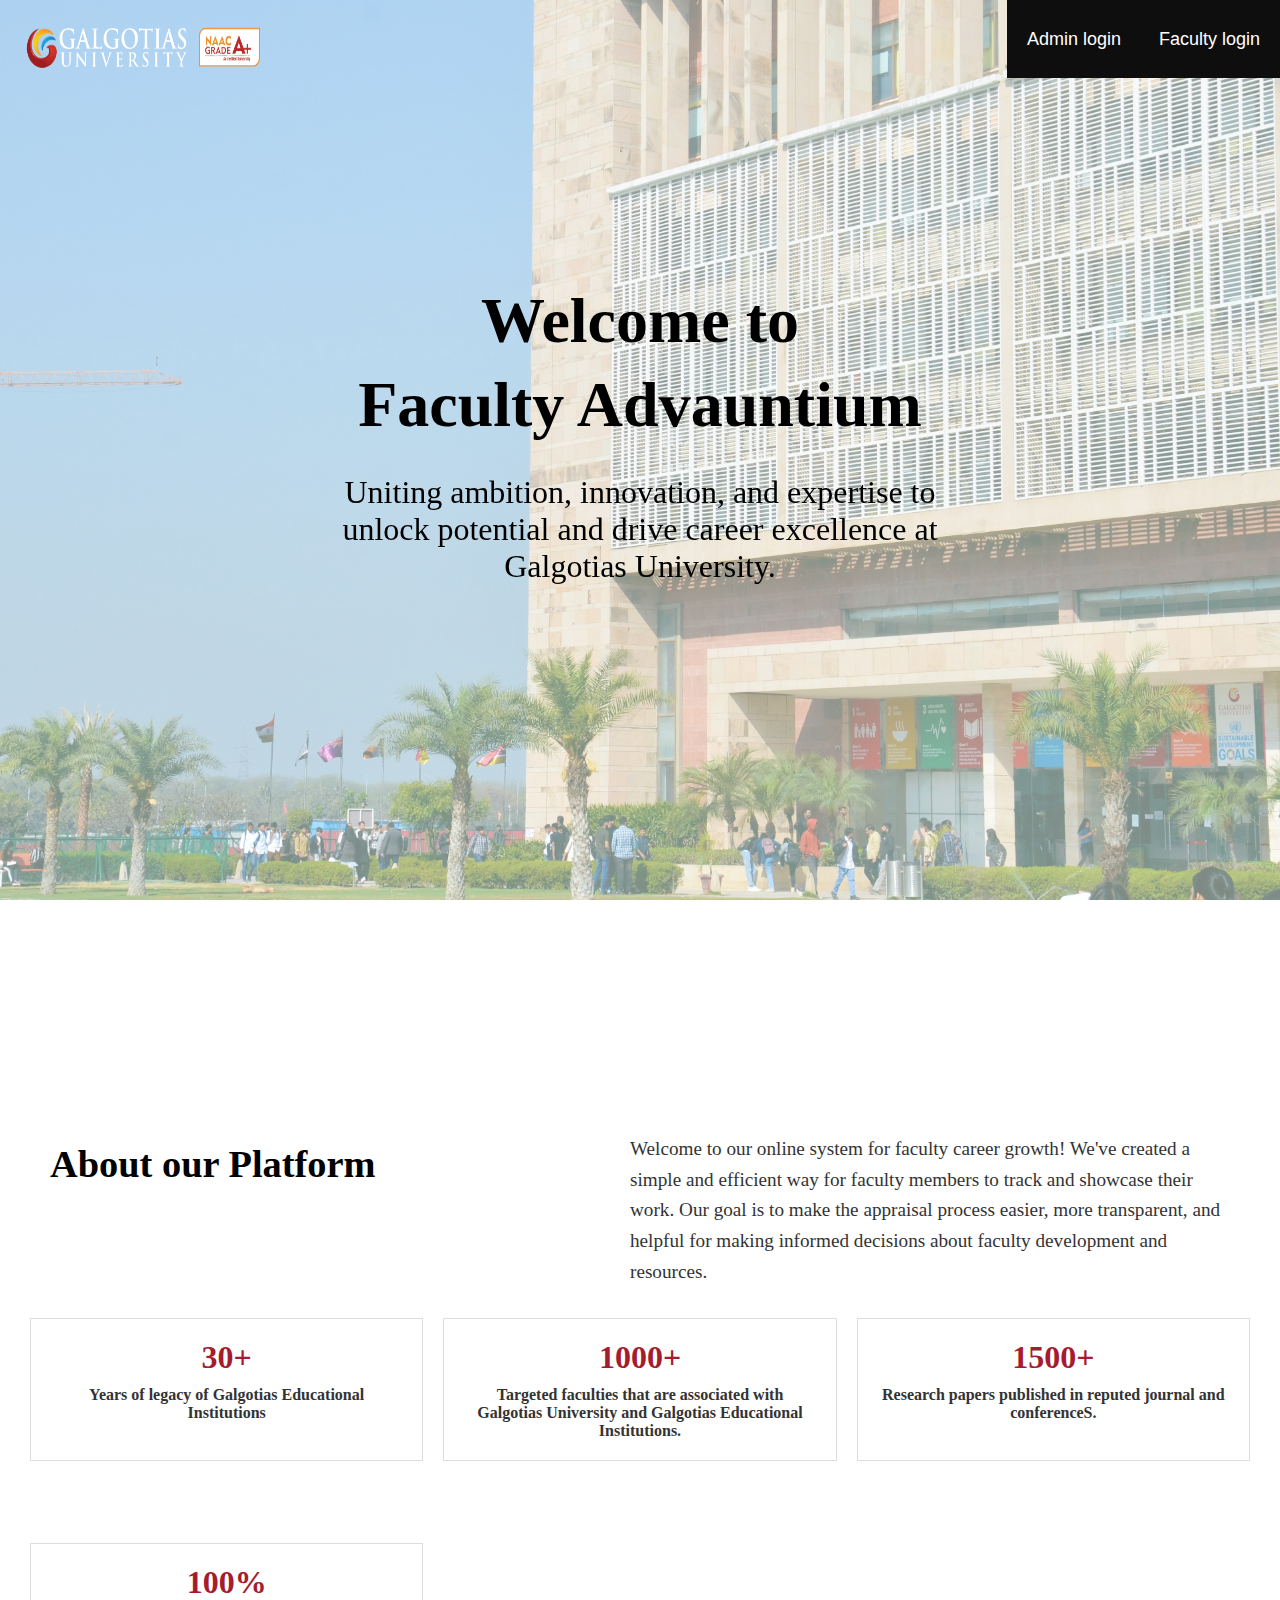
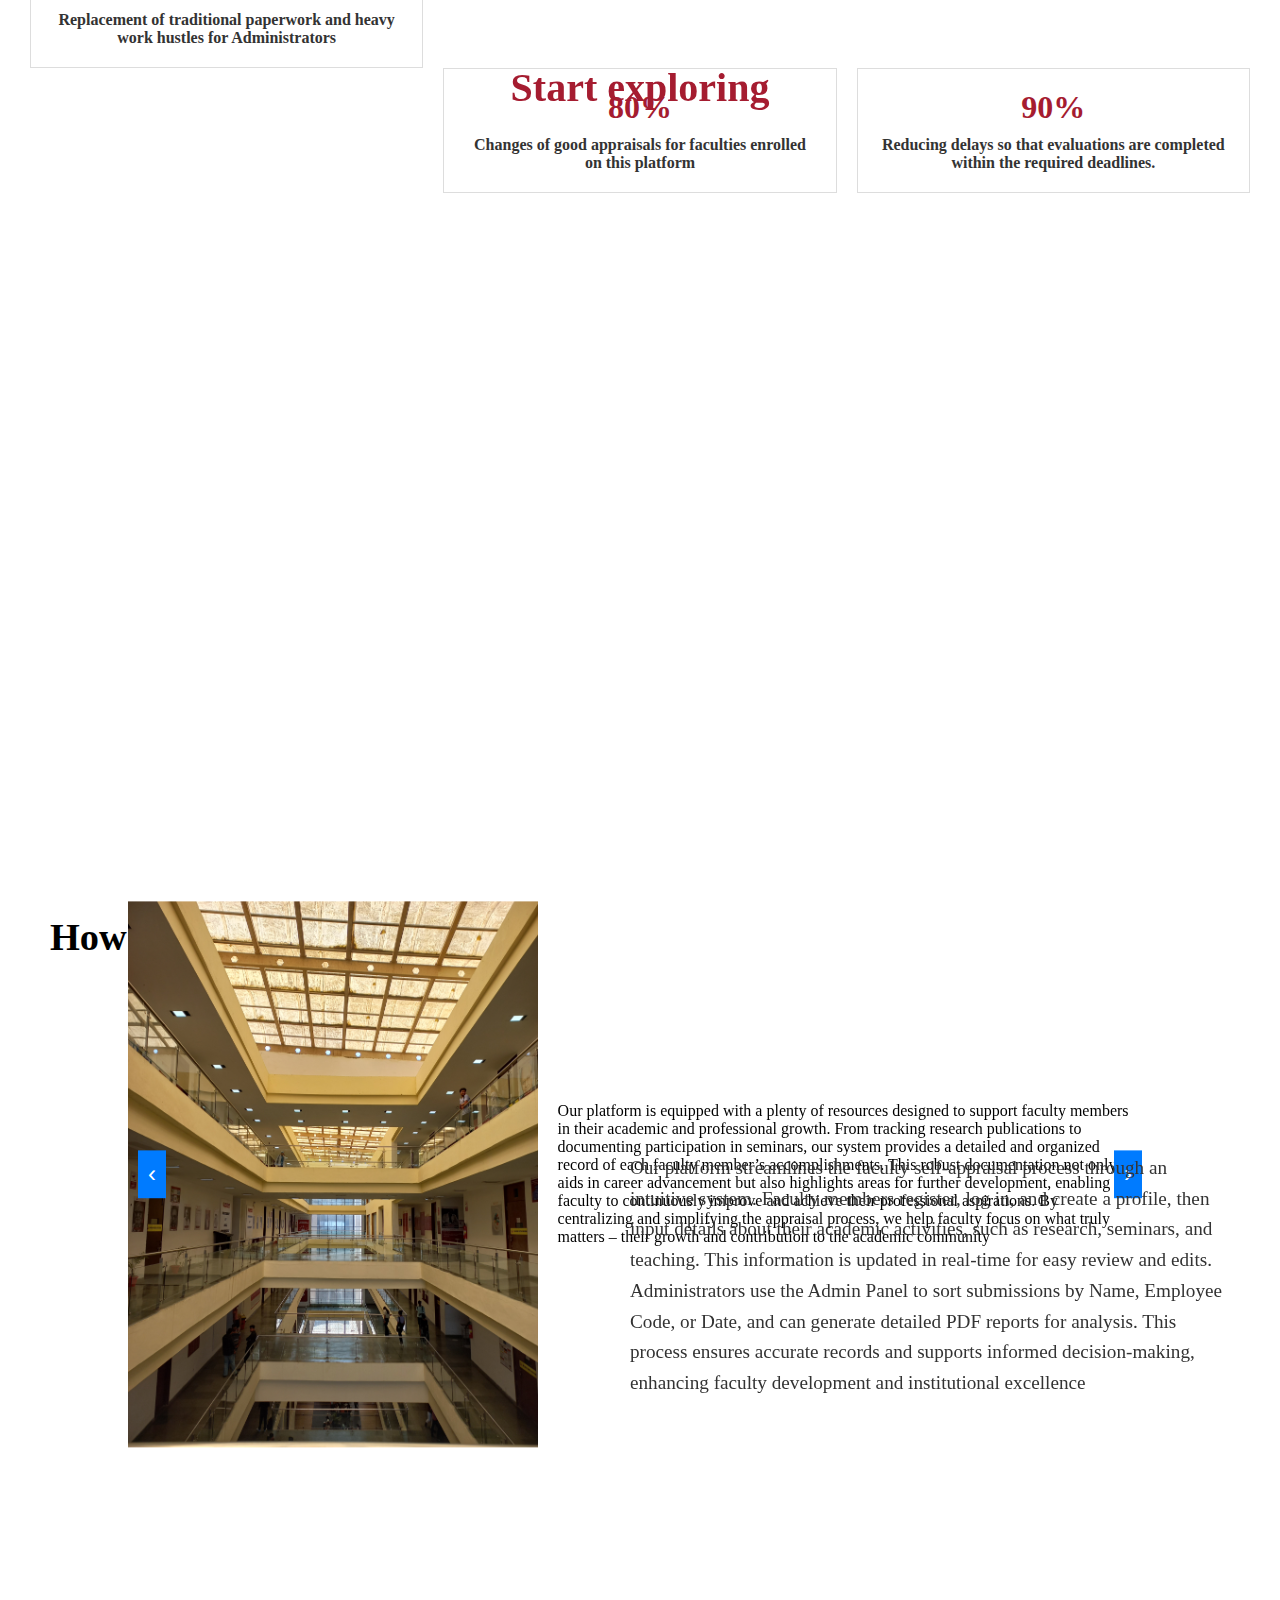
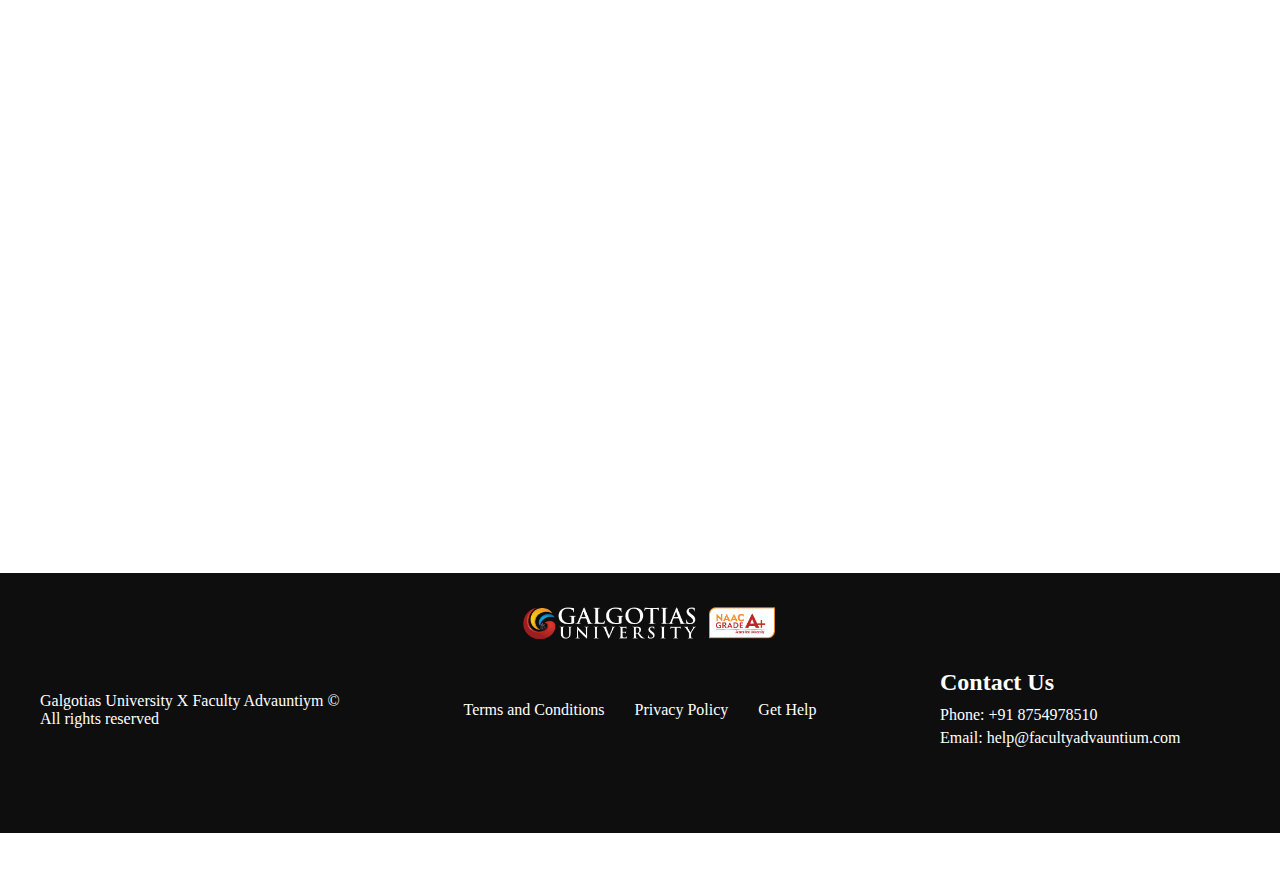
==== index.html @ 6b5e8078 "Add files via upload" ====
<!DOCTYPE html>
<html>

<head>
    <meta charset="utf-8" />
    <meta name="viewport" content="initial-scale=1, width=device-width" />
<link rel="stylesheet" href="https://unpkg.com/aos@next/dist/aos.css" />
    <link rel="stylesheet" href="./global.css" />
    <link rel="stylesheet" href="./landing.css" />
    <link rel="stylesheet" href="https://fonts.googleapis.com/css2?family=Inter:wght@300;400;700;800&display=swap" />
</head>

<body>


<div class = "Banner">
      <img class="Banner-img" alt="" src="C_BLOCK.jpg" />
      <img class="logo-img" alt="" src="GU_LOGO.png" />
<button class="btn1" onclick="window.location.href='faculty_login.html';">Faculty login</button>
    <button class="btn2" onclick="window.location.href='admin_login.html';">Admin login</button>

      <div class="Banner-Content"  >
           <h1 class="line1"
            data-aos="slide-up"
    
    
           >
           
           Welcome to</h1>
           <h1 class="line2" data-aos="slide-up">Faculty Advauntium</h1>
           <p data-aos="slide-up">Uniting ambition, innovation, and expertise to unlock potential and drive career excellence at Galgotias University.</p>
      </div>
</div>

<div class="text-content" data-aos="slide-up">
    <h1 class="about-heading">About our Platform
</h1>
    <p>
Welcome to our online system for faculty career growth! We've created a simple and efficient way for faculty members to
track and showcase their work. Our goal is to make the appraisal process easier, more transparent, and helpful for
making informed decisions about faculty development and resources.</p>
    
</div>
<hr class="solid-line" />

<div class="three-divs"  >
    <div class="div-item" data-aos="slide-up">
        <h2>30+</h2>
        <p>Years of legacy of Galgotias Educational Institutions</p>
    </div>
    <div class="div-item" data-aos="slide-up">
        <h2>1000+</h2>
        <p> Targeted faculties that are associated with Galgotias University and Galgotias Educational Institutions.</p>
    </div>
    <div class="div-item" data-aos="slide-up">
        <h2>1500+</h2>
        <p>Research papers published in reputed journal and conferenceS.</p>
    </div>
</div>

<div class="three-divs" data-aos="slide-up">
    <div class="div-item">
        <h2>100%</h2>
        <p>Replacement of traditional paperwork and heavy work hustles for Administrators</p>
    </div>
    <div class="div-item" data-aos="slide-up">
        <h2>80%</h2>
        <p>Changes of good appraisals for faculties enrolled on this platform</p>
    </div>
    <div class="div-item" data-aos="slide-up">
        <h2>90%</h2>
        <p>Reducing delays so that evaluations are completed within the required deadlines.</p>
    </div>
</div>



<div class="explore">
<h1>Start exploring</h1>
</div>

<div class="slider" data-aos="slide-up">
    <button class="slider-btn prev">‹</button>
    <div class="slider-container">
        <div class="slider-slide">
            <img src="B_Block(inside).jpg" alt="Image 1" class="slider-img">
            <div class="slider-text">
                <p>Our platform is equipped with a plenty of resources designed to support faculty members in their academic and
                professional growth. From tracking research publications to documenting participation in seminars, our system provides a
                detailed and organized record of each faculty member’s accomplishments. This robust documentation not only aids in
                career advancement but also highlights areas for further development, enabling faculty to continuously improve and
                achieve their professional aspirations. By centralizing and simplifying the appraisal process, we help faculty focus on
                what truly matters – their growth and contribution to the academic community</p>
            </div>
        </div>
        <div class="slider-slide">
            <img src="library.jpg" alt="Image 2" class="slider-img">
            <div class="slider-text">
                <p>
                    Our innovative platform is dedicated to enhancing the professional journey of faculty members by providing comprehensive
                    tools for self-assessment and career progression. By offering a streamlined and efficient self-appraisal process, we
                    ensure that every faculty member’s contribution, whether in research, teaching, or community engagement, is meticulously
                    recorded and recognized. Our system is designed to foster an environment where academic achievements are celebrated, and
                    faculty members are empowered to reach new heights in their careers, aligning their individual goals with the
                    university's vision of excellence.</p>
            </div>
        </div>
        <div class="slider-slide">
            <img src="classroom_demo.jpg" alt="Image 3" class="slider-img">
            <div class="slider-text">
                <p>Enhancing Teaching Excellence and Academic Impact - Our platform is committed to supporting faculty members in their
                quest for excellence in teaching and academic leadership. Through continuous self-evaluation and feedback mechanisms,
                faculty can gain valuable insights into their classroom engagement, instructional methods, and overall academic impact.
                This ongoing reflection and assessment enable faculty to refine their teaching practices, ensuring they provide the
                highest quality education to their students. By fostering a culture of continuous improvement, our system helps faculty
                members advance in their careers, contributing to both their personal success and the university's mission to deliver
                outstanding education.</p>
            </div>
        </div>
    </div>
    <button class="slider-btn next">›</button>
</div>


<div class="text-content">
    <h1 class="about-heading">How it works?</h1>
    <p data-aos="slide-up">
Our platform streamlines the faculty self-appraisal process through an intuitive system. Faculty members register, log
in, and create a profile, then input details about their academic activities, such as research, seminars, and teaching.
This information is updated in real-time for easy review and
edits. Administrators use the Admin Panel to sort submissions by Name, Employee Code, or Date, and can generate detailed
PDF reports for analysis. This process ensures accurate records and supports informed decision-making, enhancing faculty
development and institutional excellence
    </p>

</div>




<div class="box1" data-aos="slide-up">
    <div class="box-img1">
        <img class="frame-item" alt="" src="./public/rectangle-7@2x.png" />
    </div>
    <div class="box-content1">
        <h3>Upload Your work</h3>
        <p>Faculty can upload details of research publications, seminar presentations, teaching activities, and any other
        relevant academic contributions to ensure a comprehensive appraisal</p>
    </div>
</div>

<div class="box2" data-aos="slide-up">
    <div class="box-img2">
        <img class="frame-inn" alt="" src="./public/rectangle-8@2x.png" />
    </div>
    <div class="box-content2">
        <h3>Track Your Progress</h3>
        <p>Faculty can monitor updates on research publications, seminar participation, teaching activities, and other academic
        contributions to review and manage their appraisal status.</p>
    </div>
</div>



<div class="box3" data-aos="slide-up">
    <div class="box-img3">
        <img class="rectangle-icon" alt="" src="./public/rectangle-9@2x.png" />
    </div>
    <div class="box-content3">
        <h3>Get Easy Appraisals</h3>
        <p>faculty can simplify their self-assessment process with automatic data updates and streamlined reporting, ensuring a
        smooth and accurate appraisal experience.</p>
    </div>
</div>

<div class="final-header">
    <img src="GU_LOGO.png" alt="GU Logo" class="final-header-logo">

    <div class="footer-left">
        <p>Galgotias University X Faculty Advauntiym © All rights reserved</p>
    </div>

<div class="final-header">
    <img src="GU_LOGO.png" alt="GU Logo" class="final-header-logo">

    <div class="footer-content">
        <div class="footer-row">
            <div class="footer-left">
                <p>Galgotias University X Faculty Advauntiym © All rights reserved</p>
            </div>
            <div class="footer-center">
                <p><a href="#">Terms and Conditions</a></p>
                <p><a href="#">Privacy Policy</a></p>
                <p><a href="#">Get Help</a></p>
            </div>
            <div class="footer-right">
                <h1>Contact Us</h1>
                <p>Phone: +91 8754978510</p>
                <p>Email: help@facultyadvauntium.com</p>
            </div>
        </div>
    </div>
</div>


































<script>
    document.addEventListener('DOMContentLoaded', function () {
        const prevBtn = document.querySelector('.prev');
        const nextBtn = document.querySelector('.next');
        const sliderContainer = document.querySelector('.slider-container');
        const slides = document.querySelectorAll('.slider-slide');
        const totalSlides = slides.length;
        let currentIndex = 0;

        function updateSlide() {
            sliderContainer.style.transform = `translateX(-${currentIndex * 100}%)`;
        }

        prevBtn.addEventListener('click', function () {
            currentIndex = (currentIndex === 0) ? totalSlides - 1 : currentIndex - 1;
            updateSlide();
        });

        nextBtn.addEventListener('click', function () {
            currentIndex = (currentIndex === totalSlides - 1) ? 0 : currentIndex + 1;
            updateSlide();
        });
    });
</script>


<script src="https://unpkg.com/aos@next/dist/aos.js"></script>
<script>
    AOS.init();
</script>


</body>
---- landing.css ----
@keyframes appear {
    from{
        opacity: 0;
            transform: translate(-50%, 45%) scale(0.5);
    }
    to {
    opacity: 1;
        transform: translate(-50%, -50%) scale(1);
    }
}

@font-face {
    font-family: my_font;
    src: url(CanelaCondensed-LightItalic-Trial.otf);
}

html,
body {
    min-height: 100%;
    margin: 0;
    padding: 0;
    overflow-x: hidden;
    display: flex;
    flex-direction: column;
}

.Banner {
    position: relative;
    width: 100%;
    height: 100vh;
    margin: 0;
    padding: 0;
    overflow: hidden;
}

.Banner-img {
    position: absolute;
    top: 0;
    left: 0;
    width: 100%;
    height: 100%;
    object-fit: cover;
    opacity: 0.5;
    margin: 0;
    padding: 0;
    box-sizing: border-box;
}

.Banner-Content {
    position:absolute;
    top: 50%;
    left: 50%;
    transform: translate(-50%, -50%);
    color: black;
    text-align: center;
    z-index: 3;
    font-size: 2em;
    font-family:'Times New Roman', Times, serif;
    
    
}
.Banner-Content h1.line1,
.Banner-Content h1.line2 {
    margin: 0;
    padding: 0;
}

.Banner-Content h1.line1 {
    margin-bottom: 10px;
}

.Banner-Content h1.line2 {
    margin-top: 0;
    
}

.logo-img {
    position: absolute;
    top: 10px;
    left: 10px;
    width: 250px;
    height: 70px;
    z-index: 1;
}

.btn1,
.btn2 {
    position: absolute;
    top: 0;
    background-color: #0e0e0e;
    color: white;
    padding: 10px 20px;
    border: none;
    cursor: pointer;
    height: 78px;
    font-size: large;
}

.btn1 {
    right: 0px;

}

.btn2 {
    right: 139px;
}


.text-content {
    margin-top: 20px;
    /* Space between the banner and the text content */
    padding: 20px;
    background-color: white;
    /* Light grey background for contrast */
    color: #333;
    /* Dark grey text color */
    font-size: 1.2em;
    /* Slightly larger text */
    line-height: 1.6;
    /* Increased line spacing for better readability */
    display: flex;
    /* Use flexbox for layout */
    justify-content: space-between;
    /* Space out children */
    align-items: flex-start;
    /* Align items at the top */
 
    

}
.text-content .line2{
margin-top:1px;

}

.about-heading {
    color: black;
    /* Set the heading color to black */
    font-weight: bold;
    /* Make the heading bold */
    margin: 0;
    /* Remove default margin */
    margin-left: 30px;
    /* Add left margin */
}

.text-content p {
    margin: 0;
    /* Remove default paragraph margin */
    max-width: 600px;
    /* Ensure the paragraph does not stretch too wide */
    margin-right: 30px;
    /* Add right margin */
}

/* Solid Line Styles */
.solid-line {
    width: 100%;
    /* Make the line full-width */
    height: 3px;
    /* Set the height to the thickness of the line */
    background-color: black;
    /* Set the line color to black */
    margin-top: 8px;
    /* Remove any default margin */
    padding: 0;
    /* Remove any default padding */
    display: block;
    /* Ensure it's treated as a block element */
}



/* Container for the three divs */
.three-divs {
    display: flex;
    /* Use Flexbox for horizontal alignment */
    justify-content: space-between;
    /* Distribute space between the items */
    padding: 20px;
    /* Add padding around the container */
    margin-top: 20px;
    /* Add space from the previous content */
    
    
}
.three-divs .div-item h2{
    color:#a51c30;
}
.three-divs .div-item p{
    font-weight: bold;
    color: #333;
}

/* Styles for each div item */
.div-item {
    flex: 1;
    /* Make all divs take equal width */
    margin: 0 10px;
    /* Space between each div */
    padding: 20px;
    /* Padding inside each div */
    background-color: white;
    /* Light grey background */
    border: 1px solid #ddd;
    /* Light border for better visibility */
    text-align: center;
    /* Center text inside the div */
}

/* Heading styles */
.div-item h2 {
    margin: 0 0 10px 0;
    /* Margin below heading */
    font-size: 2em;
    /* Adjust font size as needed */
    color: #333;
    /* Dark grey color for heading */
}

/* Paragraph styles */
.div-item p {
    margin: 0;
    /* Remove default margin */
    color: #666;
    /* Slightly lighter grey color for text */
}

.explore {
    display: flex;
    justify-content: center;
    align-items: center;
    height: 50vh;
    
    text-align: center;
   
    margin: -60px;
    padding: 0;
   
    position: relative;
    top: 0px;
   
}


.explore h1 {
    font-size: 2.5em;
    
    color: #a51c30;
  
    margin: 0;
   }

 .slider {
     position: relative;
     width: 80%;
     margin: 0 auto;
     overflow: hidden;
     display: flex;
     align-items: center;
 }

 .slider-container {
     display: flex;
     transition: transform 0.5s ease-in-out;
 }

 .slider-slide {
     display: flex;
     align-items: center;
     min-width: 100%;
 }

 .slider-img {
     width: 40%;
     height: auto;
 }

 .slider-text {
     padding: 20px;
     width: 60%;
 }

 .slider-btn {
     background-color: #007bff;
     color: white;
     border: none;
     padding: 10px;
     cursor: pointer;
     font-size: 24px;
     position: absolute;
     top: 50%;
     transform: translateY(-50%);
     z-index: 1;
 }

 .prev {
     left: 10px;
 }

 .next {
     right: 10px;
 }

 .text-content2 {
     margin-top: 20px;
     
     padding: 20px;
     background-color: #f4f4f4;
    
     color: #333;
    
     font-size: 1.2em;
     
     line-height: 1.6;
     
     display: flex;
    
     justify-content: space-between;

     align-items: flex-start;
  



 }



 .box1 {
     top: 1450px;
     left: 160px;
     width: 300px;
     height: 440px;
     object-fit: cover;
     position: relative;
     perspective: 1000px;

 }

 .box1 .box-img1 {
     transform: rotateY(0);
     transition: all 0.5s ease-in-out 0s;
 }

 .box1:hover .box-img1 {
     transform: rotateY(-90 deg);
 }

 .box1 .box-img1 img {
     width: 100%;
     height: auto;
 }

 .box1 .box-content1 {
     width: 100%;
     height: 100%;
     font-size: small;
     position: absolute;
     left: 0;
     top: 0;
     padding: 60px 20px;
     border: 1px solid red;
     box-sizing: border-box;
     text-align: center;
     color: #fff;
     background: rgba(0, 0, 0, 0.7);
     transform: rotateY(90deg);
     transition: all 0.5s ease-in-out 0s;
 }

 .box1:hover .box-content1 {
     transform: rotateY(0);
 }

 .box1 {
     top: 150px;
     left: 160px;
     width: 300px;
     height: 440px;
     object-fit: cover;
     position: relative;
     perspective: 1000px;

 }

 .box1 .box-img1 {
     transform: rotateY(0);
     transition: all 0.5s ease-in-out 0s;
 }

 .box1:hover .box-img1 {
     transform: rotateY(-90 deg);
 }

 .box1 .box-img1 img {
     width: 100%;
     height: auto;
 }

 .box1 .box-content1 {
     width: 100%;
     height: 100%;
     font-size: small;
     position: absolute;
     left: 0;
     top: 0;
     padding: 60px 20px;
     border: 1px solid red;
     box-sizing: border-box;
     text-align: center;
     color: #fff;
     background: rgba(0, 0, 0, 0.7);
     transform: rotateY(90deg);
     transition: all 0.5s ease-in-out 0s;
 }

 .box1:hover .box-content1 {
     transform: rotateY(0);
 }










 .box2 {

     top: -299px;
     left: 600px;
     width: 300px;
     height: 440px;
     object-fit: cover;
     position: relative;
     perspective: 1000px;





 }

 .box2 .box-img2 {
     transform: rotateY(0);
     transition: all 0.5s ease-in-out 0s;
 }

 .box2:hover .box-img2 {
     transform: rotateY(-90 deg);
 }

 .box2 .box-img2 img {
     width: 100%;
     height: auto;
 }

 .box2 .box-content2 {
     width: 100%;
     height: 100%;
     font-size: small;
     position: absolute;
     left: 0;
     top: 0;
     padding: 60px 20px;
     border: 1px solid red;
     box-sizing: border-box;
     text-align: center;
     color: #fff;
     background: rgba(0, 0, 0, 0.7);
     transform: rotateY(90deg);
     transition: all 0.5s ease-in-out 0s;
 }

 .box2:hover .box-content2 {
     transform: rotateY(0);
 }







 .box3 {






     top: -740px;
     left: 1040px;
     width: 300px;
     height: 440px;
     object-fit: cover;
     position: relative;
     perspective: 1000px;


 }

 .box3 .box-img3 {
     transform: rotateY(0);
     transition: all 0.5s ease-in-out 0s;
 }

 .box3:hover .box-img3 {
     transform: rotateY(-90 deg);
 }

 .box3 .box-img3 img {
     width: 100%;
     height: auto;
 }

 .box3 .box-content3 {
     width: 100%;
     height: 100%;
     font-size: small;
     position: absolute;
     left: 0;
     top: 0;
     padding: 60px 20px;
     border: 1px solid red;
     box-sizing: border-box;
     text-align: center;
     color: #fff;
     background: rgba(0, 0, 0, 0.7);
     transform: rotateY(90deg);
     transition: all 0.5s ease-in-out 0s;
 }

 .box3:hover .box-content3 {
     transform: rotateY(0);
 }
.final-header {
    width: 100%;
    background-color: #0e0e0e;
    color: #fff;
    display: flex;
    flex-direction: column;
    align-items: center;
    padding: 20px 0;
    /* Adjust padding as needed */
    position: relative;
    margin-top: -300px;
    /* Adjust if necessary */
    height: 200px;
}

.final-header-logo {
    width: 270px;
    height: auto;
    margin-bottom: 20px;
}

.footer-content {
    width: 100%;
    max-width: 1200px;
    /* Adjust max-width as needed */
    display: flex;
    flex-direction: column;
}

.footer-row {
    display: flex;
    justify-content: space-between;
    align-items: center;
    width: 100%;
}

.footer-left,
.footer-right {
    flex: 1;
}

.footer-center {
    display: flex;
    justify-content: center;
    flex: 2;
}

.footer-left p,
.footer-right h1,
.footer-right p {
    margin: 0;
}

.footer-center p {
    margin: 0 15px;
}

.footer-center a {
    color: #fff;
    text-decoration: none;
}

.footer-center a:hover {
    text-decoration: underline;
}

.footer-right h1 {
    margin-bottom: 10px;
    font-size: 1.5em;
}

.footer-right p {
    margin: 5px 0;
    font-size: 1em;
}
 .content-area {
     min-height: calc(100vh - 250px);
    
 }

 .content-area {
     margin: 0;
     padding: 0;
 }
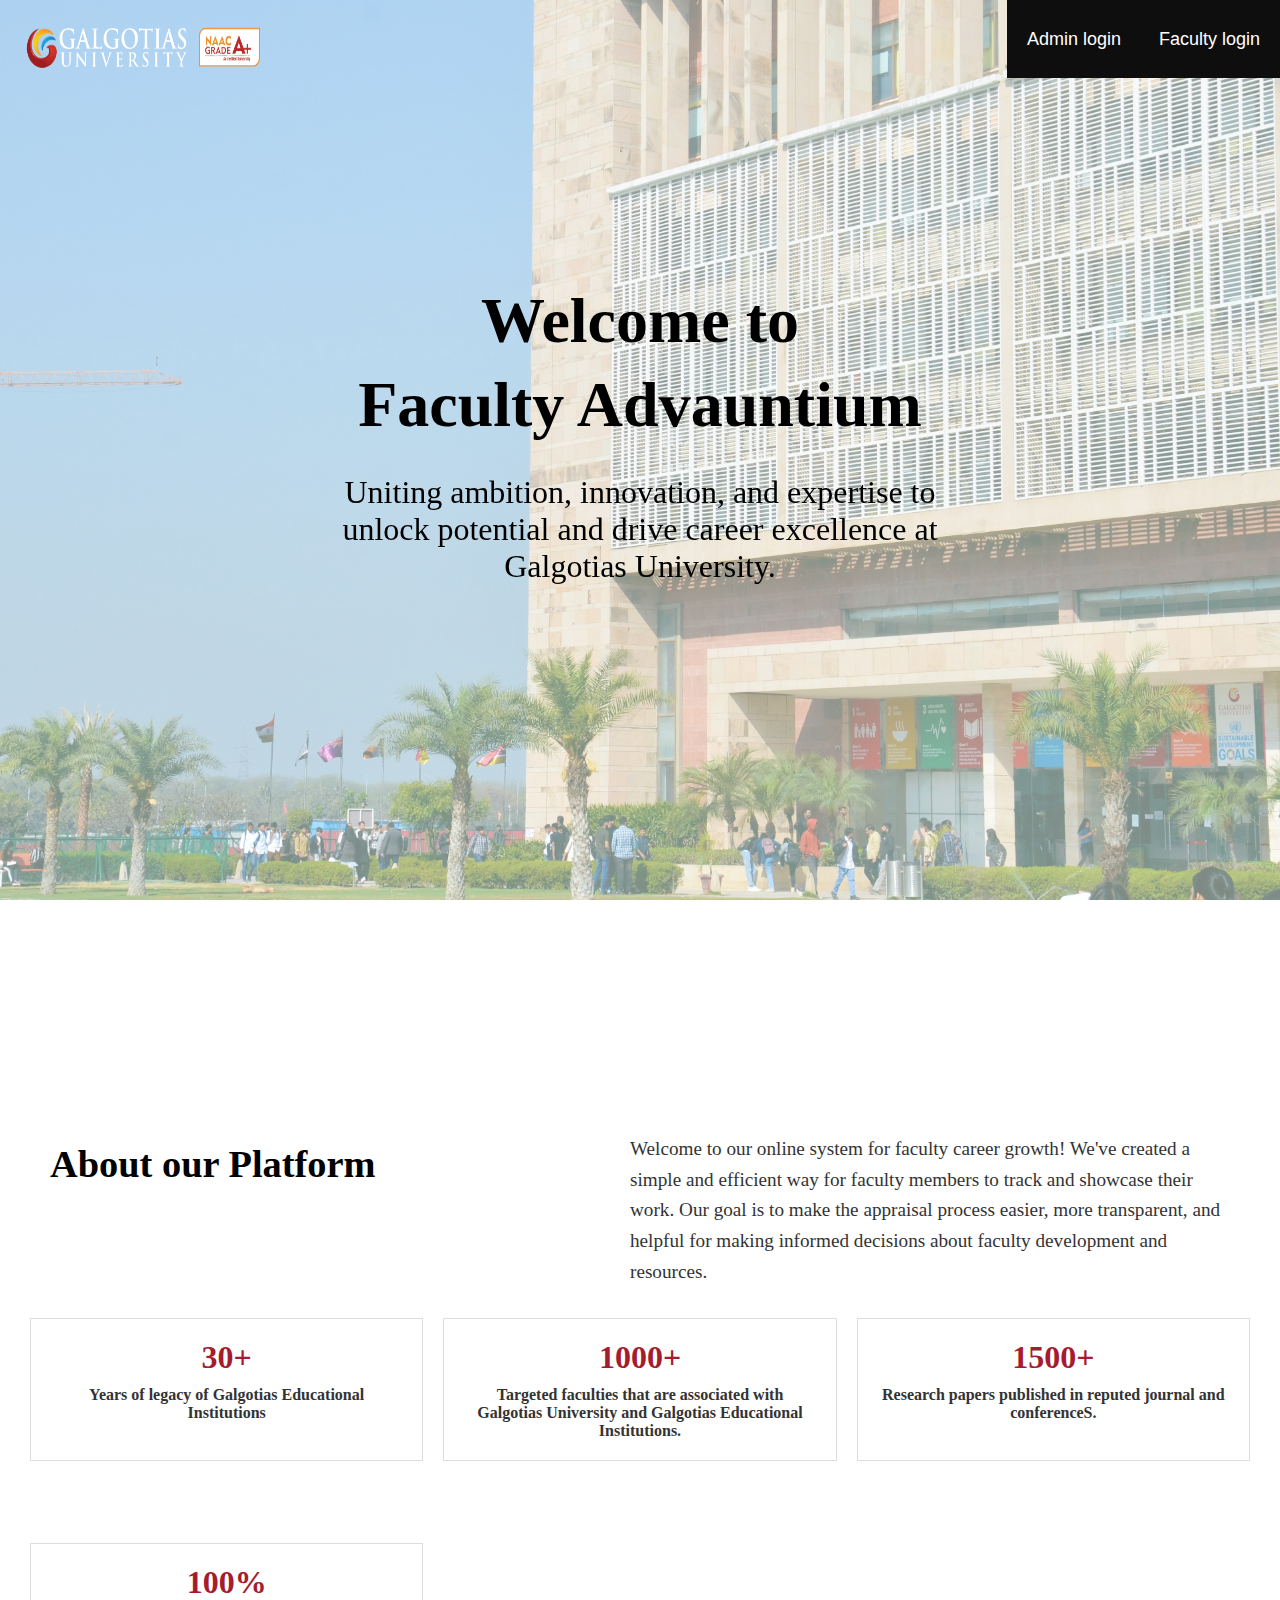
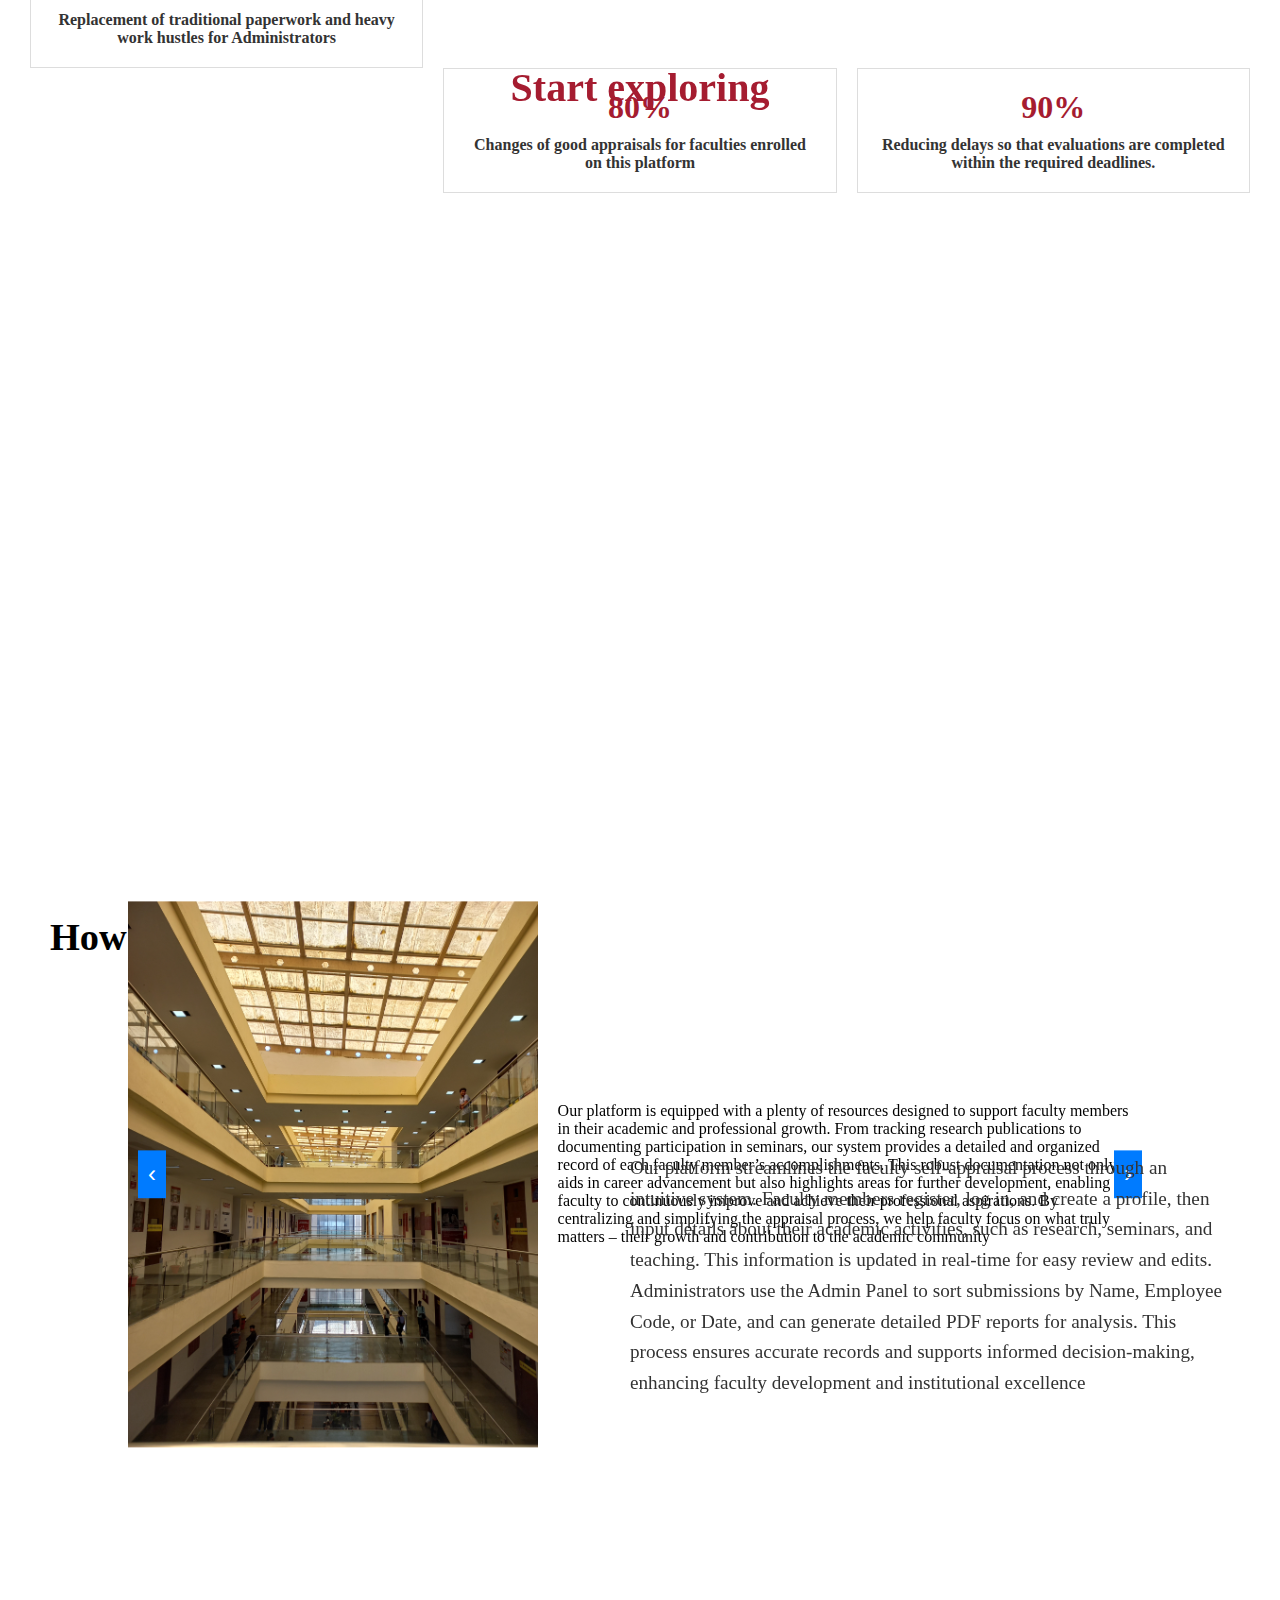
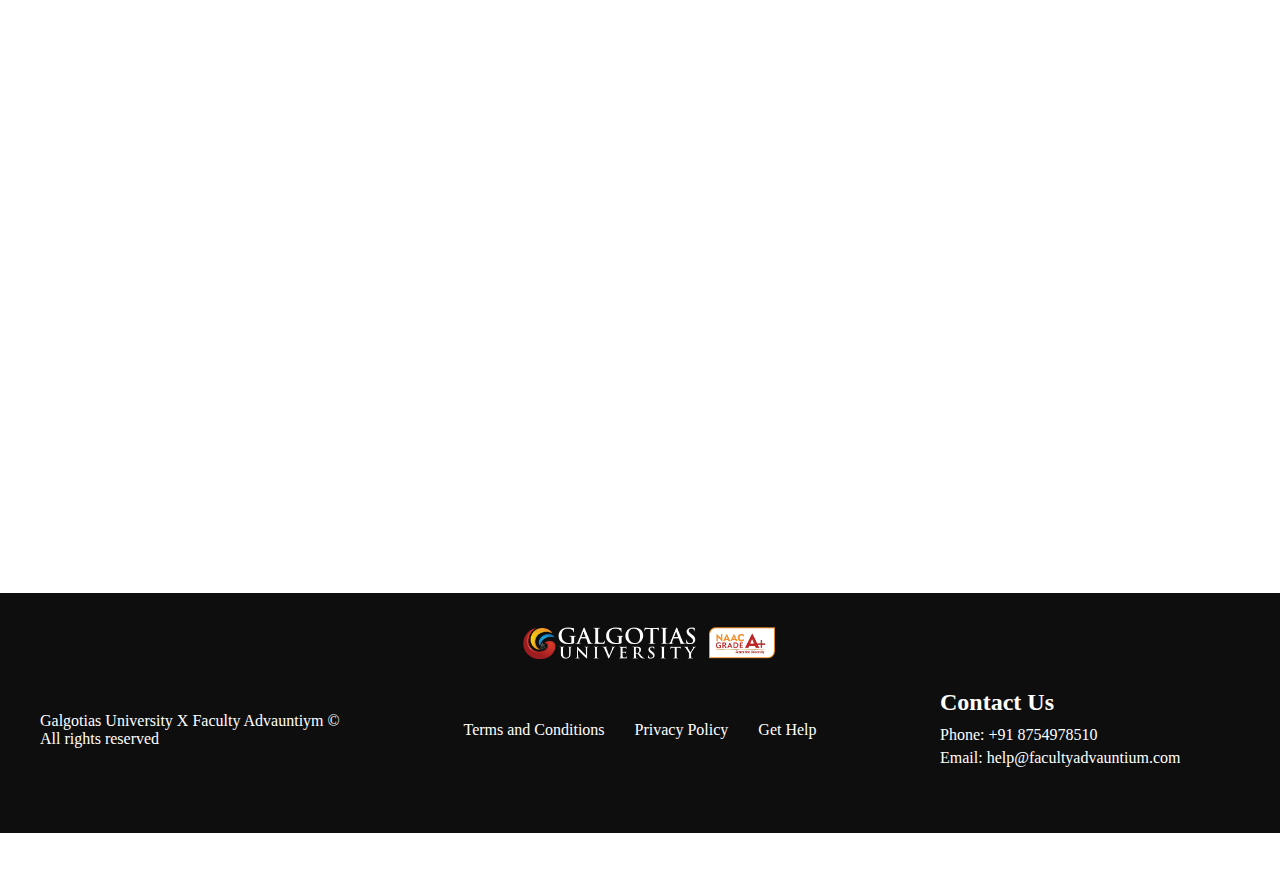
==== commit 25d3dfed: "index.html" ====
--- a/index.html
+++ b/index.html
@@ -137,52 +137,47 @@
 
 
 
-
-<div class="box1" data-aos="slide-up">
-    <div class="box-img1">
-        <img class="frame-item" alt="" src="./public/rectangle-7@2x.png" />
-    </div>
-    <div class="box-content1">
-        <h3>Upload Your work</h3>
-        <p>Faculty can upload details of research publications, seminar presentations, teaching activities, and any other
-        relevant academic contributions to ensure a comprehensive appraisal</p>
-    </div>
-</div>
-
-<div class="box2" data-aos="slide-up">
-    <div class="box-img2">
-        <img class="frame-inn" alt="" src="./public/rectangle-8@2x.png" />
-    </div>
-    <div class="box-content2">
-        <h3>Track Your Progress</h3>
-        <p>Faculty can monitor updates on research publications, seminar participation, teaching activities, and other academic
-        contributions to review and manage their appraisal status.</p>
-    </div>
-</div>
-
-
-
-<div class="box3" data-aos="slide-up">
-    <div class="box-img3">
-        <img class="rectangle-icon" alt="" src="./public/rectangle-9@2x.png" />
-    </div>
-    <div class="box-content3">
-        <h3>Get Easy Appraisals</h3>
-        <p>faculty can simplify their self-assessment process with automatic data updates and streamlined reporting, ensuring a
-        smooth and accurate appraisal experience.</p>
-    </div>
-</div>
+<div class="boxes-container">
+    <div class="box1" data-aos="slide-up">
+        <div class="box-img1">
+            <img class="frame-item" alt="" src="./public/rectangle-7@2x.png" />
+        </div>
+        <div class="box-content1">
+            <h3>Upload Your Work</h3>
+            <p>Faculty can upload details of research publications, seminar presentations, teaching activities, and any
+                other
+                relevant academic contributions to ensure a comprehensive appraisal.</p>
+        </div>
+    </div>
+
+    <div class="box2" data-aos="slide-up">
+        <div class="box-img2">
+            <img class="frame-inn" alt="" src="./public/rectangle-8@2x.png" />
+        </div>
+        <div class="box-content2">
+            <h3>Track Your Progress</h3>
+            <p>Faculty can monitor updates on research publications, seminar participation, teaching activities, and
+                other academic
+                contributions to review and manage their appraisal status.</p>
+        </div>
+    </div>
+
+    <div class="box3" data-aos="slide-up">
+        <div class="box-img3">
+            <img class="rectangle-icon" alt="" src="./public/rectangle-9@2x.png" />
+        </div>
+        <div class="box-content3">
+            <h3>Get Easy Appraisals</h3>
+            <p>Faculty can simplify their self-assessment process with automatic data updates and streamlined reporting,
+                ensuring a
+                smooth and accurate appraisal experience.</p>
+        </div>
+    </div>
+</div>
+
 
 <div class="final-header">
     <img src="GU_LOGO.png" alt="GU Logo" class="final-header-logo">
-
-    <div class="footer-left">
-        <p>Galgotias University X Faculty Advauntiym © All rights reserved</p>
-    </div>
-
-<div class="final-header">
-    <img src="GU_LOGO.png" alt="GU Logo" class="final-header-logo">
-
     <div class="footer-content">
         <div class="footer-row">
             <div class="footer-left">
@@ -201,8 +196,6 @@
         </div>
     </div>
 </div>
-
-
 
 
 
@@ -267,4 +260,4 @@
 </script>
 
 
-</body>+</body>
